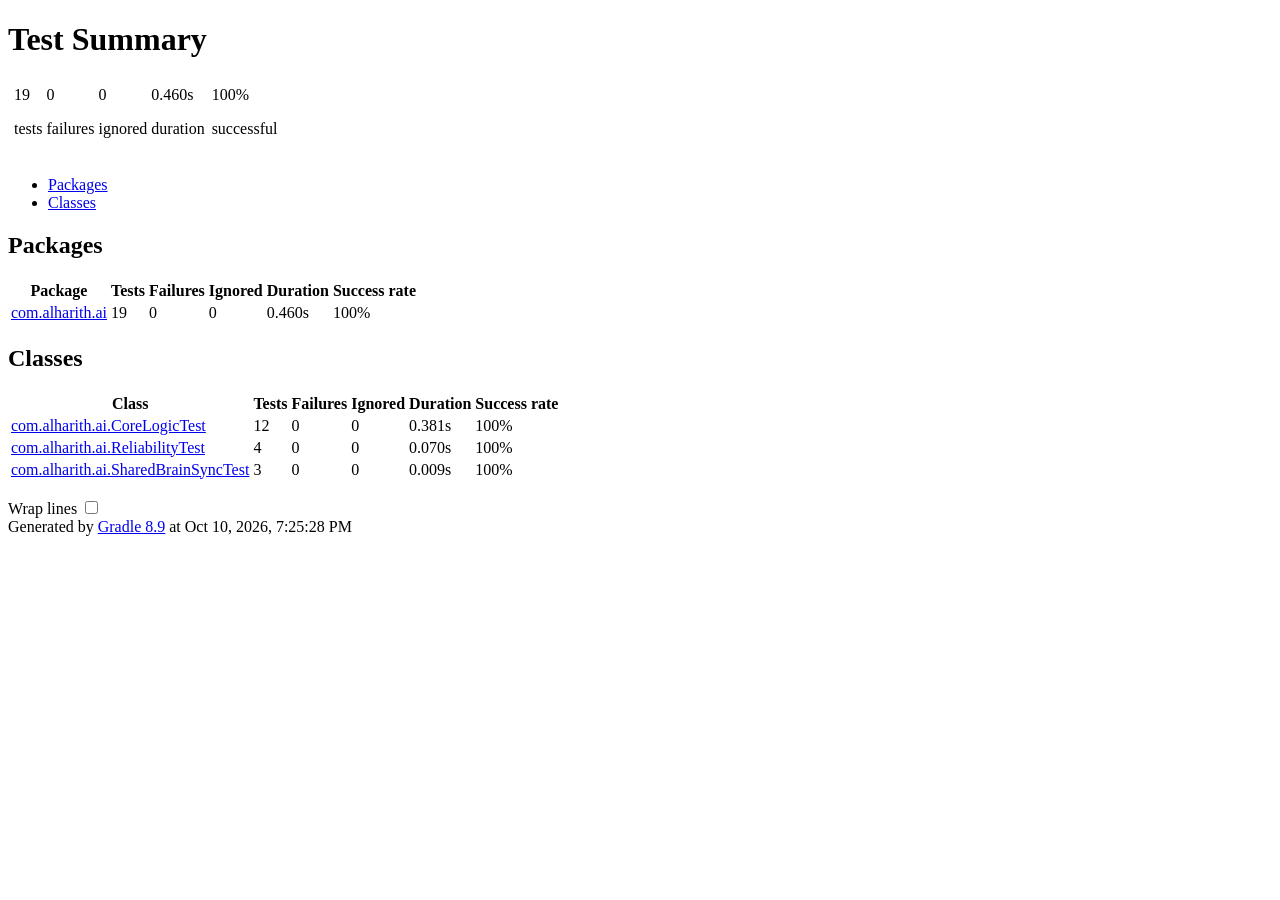
==== unit-tests.html @ 4f43839a "run 44" ====
<!DOCTYPE html>
<html>
<head>
<meta http-equiv="Content-Type" content="text/html; charset=utf-8"/>
<meta http-equiv="x-ua-compatible" content="IE=edge"/>
<title>Test results - Test Summary</title>
<link href="css/base-style.css" rel="stylesheet" type="text/css"/>
<link href="css/style.css" rel="stylesheet" type="text/css"/>
<script src="js/report.js" type="text/javascript"></script>
</head>
<body>
<div id="content">
<h1>Test Summary</h1>
<div id="summary">
<table>
<tr>
<td>
<div class="summaryGroup">
<table>
<tr>
<td>
<div class="infoBox" id="tests">
<div class="counter">19</div>
<p>tests</p>
</div>
</td>
<td>
<div class="infoBox" id="failures">
<div class="counter">0</div>
<p>failures</p>
</div>
</td>
<td>
<div class="infoBox" id="ignored">
<div class="counter">0</div>
<p>ignored</p>
</div>
</td>
<td>
<div class="infoBox" id="duration">
<div class="counter">0.460s</div>
<p>duration</p>
</div>
</td>
</tr>
</table>
</div>
</td>
<td>
<div class="infoBox success" id="successRate">
<div class="percent">100%</div>
<p>successful</p>
</div>
</td>
</tr>
</table>
</div>
<div id="tabs">
<ul class="tabLinks">
<li>
<a href="#tab0">Packages</a>
</li>
<li>
<a href="#tab1">Classes</a>
</li>
</ul>
<div id="tab0" class="tab">
<h2>Packages</h2>
<table>
<thead>
<tr>
<th>Package</th>
<th>Tests</th>
<th>Failures</th>
<th>Ignored</th>
<th>Duration</th>
<th>Success rate</th>
</tr>
</thead>
<tbody>
<tr>
<td class="success">
<a href="packages/com.alharith.ai.html">com.alharith.ai</a>
</td>
<td>19</td>
<td>0</td>
<td>0</td>
<td>0.460s</td>
<td class="success">100%</td>
</tr>
</tbody>
</table>
</div>
<div id="tab1" class="tab">
<h2>Classes</h2>
<table>
<thead>
<tr>
<th>Class</th>
<th>Tests</th>
<th>Failures</th>
<th>Ignored</th>
<th>Duration</th>
<th>Success rate</th>
</tr>
</thead>
<tbody>
<tr>
<td class="success">
<a href="classes/com.alharith.ai.CoreLogicTest.html">com.alharith.ai.CoreLogicTest</a>
</td>
<td>12</td>
<td>0</td>
<td>0</td>
<td>0.381s</td>
<td class="success">100%</td>
</tr>
<tr>
<td class="success">
<a href="classes/com.alharith.ai.ReliabilityTest.html">com.alharith.ai.ReliabilityTest</a>
</td>
<td>4</td>
<td>0</td>
<td>0</td>
<td>0.070s</td>
<td class="success">100%</td>
</tr>
<tr>
<td class="success">
<a href="classes/com.alharith.ai.SharedBrainSyncTest.html">com.alharith.ai.SharedBrainSyncTest</a>
</td>
<td>3</td>
<td>0</td>
<td>0</td>
<td>0.009s</td>
<td class="success">100%</td>
</tr>
</tbody>
</table>
</div>
</div>
<div id="footer">
<p>
<div>
<label class="hidden" id="label-for-line-wrapping-toggle" for="line-wrapping-toggle">Wrap lines
<input id="line-wrapping-toggle" type="checkbox" autocomplete="off"/>
</label>
</div>Generated by 
<a href="http://www.gradle.org">Gradle 8.9</a> at Oct 10, 2026, 7:25:28 PM</p>
</div>
</div>
</body>
</html>
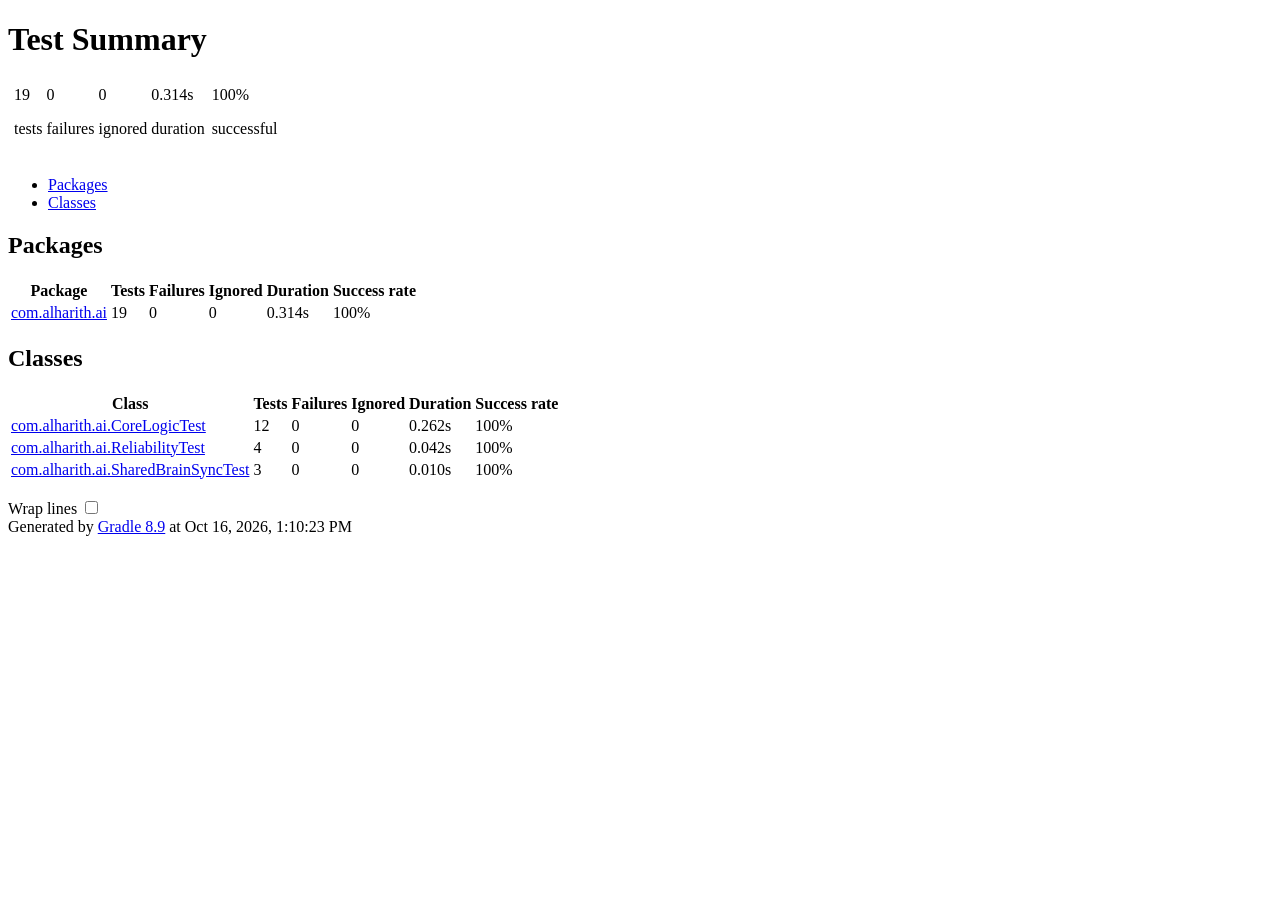
==== commit 4e5b1217: "run 67" ====
--- a/unit-tests.html
+++ b/unit-tests.html
@@ -38,7 +38,7 @@
 </td>
 <td>
 <div class="infoBox" id="duration">
-<div class="counter">0.460s</div>
+<div class="counter">0.314s</div>
 <p>duration</p>
 </div>
 </td>
@@ -85,7 +85,7 @@
 <td>19</td>
 <td>0</td>
 <td>0</td>
-<td>0.460s</td>
+<td>0.314s</td>
 <td class="success">100%</td>
 </tr>
 </tbody>
@@ -112,7 +112,7 @@
 <td>12</td>
 <td>0</td>
 <td>0</td>
-<td>0.381s</td>
+<td>0.262s</td>
 <td class="success">100%</td>
 </tr>
 <tr>
@@ -122,7 +122,7 @@
 <td>4</td>
 <td>0</td>
 <td>0</td>
-<td>0.070s</td>
+<td>0.042s</td>
 <td class="success">100%</td>
 </tr>
 <tr>
@@ -132,7 +132,7 @@
 <td>3</td>
 <td>0</td>
 <td>0</td>
-<td>0.009s</td>
+<td>0.010s</td>
 <td class="success">100%</td>
 </tr>
 </tbody>
@@ -146,7 +146,7 @@
 <input id="line-wrapping-toggle" type="checkbox" autocomplete="off"/>
 </label>
 </div>Generated by 
-<a href="http://www.gradle.org">Gradle 8.9</a> at Oct 10, 2026, 7:25:28 PM</p>
+<a href="http://www.gradle.org">Gradle 8.9</a> at Oct 16, 2026, 1:10:23 PM</p>
 </div>
 </div>
 </body>
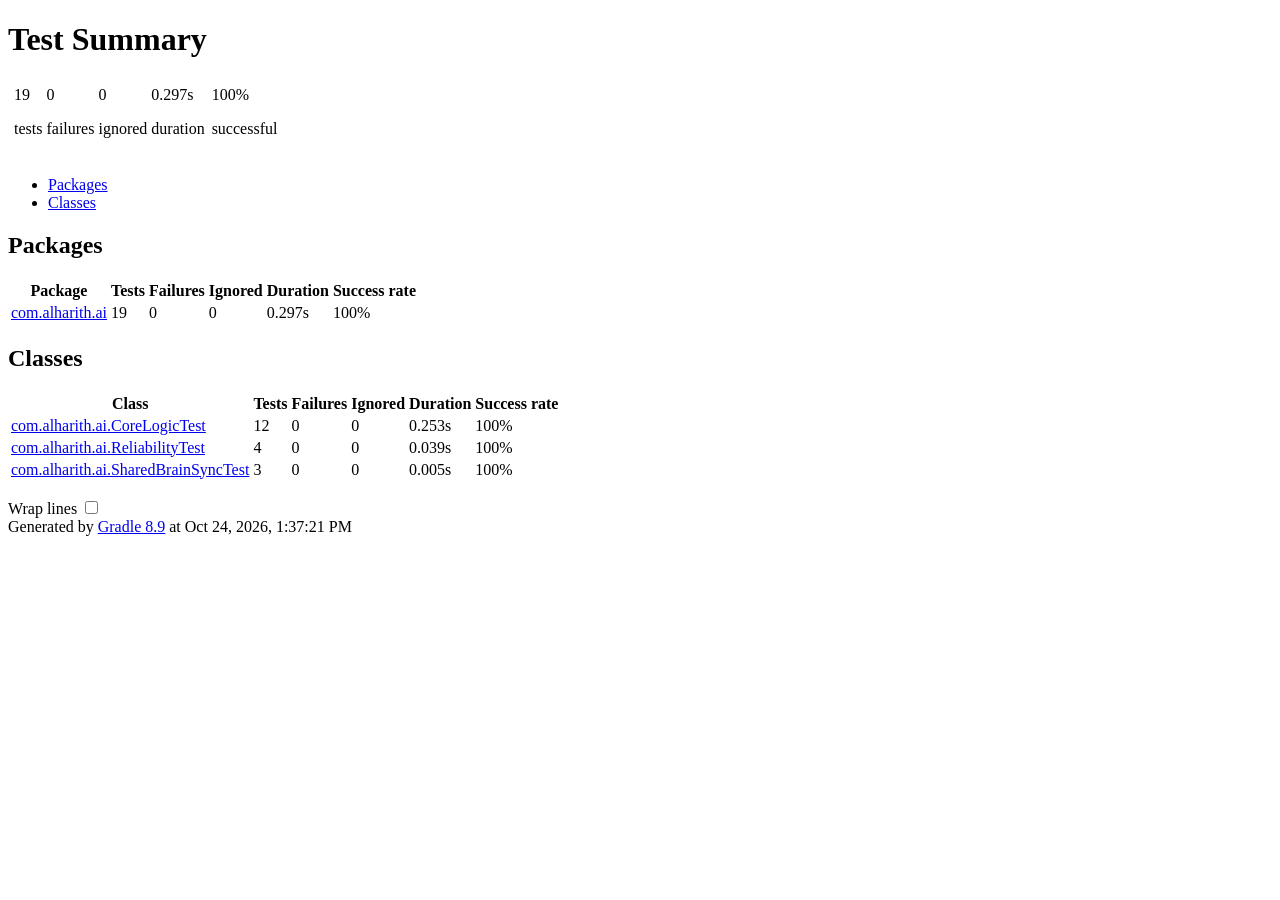
==== commit 591c879f: "run 82" ====
--- a/unit-tests.html
+++ b/unit-tests.html
@@ -38,7 +38,7 @@
 </td>
 <td>
 <div class="infoBox" id="duration">
-<div class="counter">0.314s</div>
+<div class="counter">0.297s</div>
 <p>duration</p>
 </div>
 </td>
@@ -85,7 +85,7 @@
 <td>19</td>
 <td>0</td>
 <td>0</td>
-<td>0.314s</td>
+<td>0.297s</td>
 <td class="success">100%</td>
 </tr>
 </tbody>
@@ -112,7 +112,7 @@
 <td>12</td>
 <td>0</td>
 <td>0</td>
-<td>0.262s</td>
+<td>0.253s</td>
 <td class="success">100%</td>
 </tr>
 <tr>
@@ -122,7 +122,7 @@
 <td>4</td>
 <td>0</td>
 <td>0</td>
-<td>0.042s</td>
+<td>0.039s</td>
 <td class="success">100%</td>
 </tr>
 <tr>
@@ -132,7 +132,7 @@
 <td>3</td>
 <td>0</td>
 <td>0</td>
-<td>0.010s</td>
+<td>0.005s</td>
 <td class="success">100%</td>
 </tr>
 </tbody>
@@ -146,7 +146,7 @@
 <input id="line-wrapping-toggle" type="checkbox" autocomplete="off"/>
 </label>
 </div>Generated by 
-<a href="http://www.gradle.org">Gradle 8.9</a> at Oct 16, 2026, 1:10:23 PM</p>
+<a href="http://www.gradle.org">Gradle 8.9</a> at Oct 24, 2026, 1:37:21 PM</p>
 </div>
 </div>
 </body>
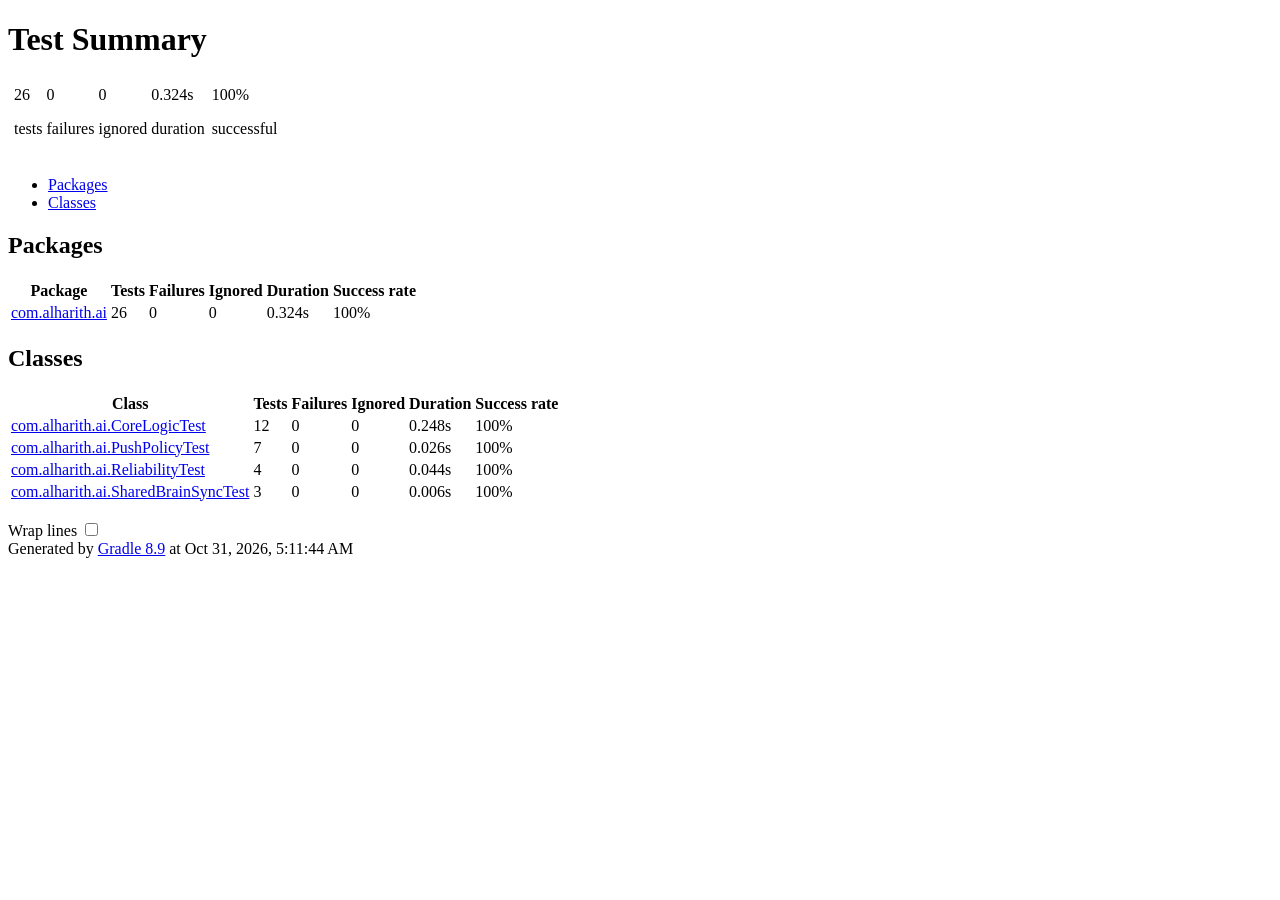
==== commit 669e1afd: "run 146" ====
--- a/unit-tests.html
+++ b/unit-tests.html
@@ -20,7 +20,7 @@
 <tr>
 <td>
 <div class="infoBox" id="tests">
-<div class="counter">19</div>
+<div class="counter">26</div>
 <p>tests</p>
 </div>
 </td>
@@ -38,7 +38,7 @@
 </td>
 <td>
 <div class="infoBox" id="duration">
-<div class="counter">0.297s</div>
+<div class="counter">0.324s</div>
 <p>duration</p>
 </div>
 </td>
@@ -82,10 +82,10 @@
 <td class="success">
 <a href="packages/com.alharith.ai.html">com.alharith.ai</a>
 </td>
-<td>19</td>
+<td>26</td>
 <td>0</td>
 <td>0</td>
-<td>0.297s</td>
+<td>0.324s</td>
 <td class="success">100%</td>
 </tr>
 </tbody>
@@ -112,7 +112,17 @@
 <td>12</td>
 <td>0</td>
 <td>0</td>
-<td>0.253s</td>
+<td>0.248s</td>
+<td class="success">100%</td>
+</tr>
+<tr>
+<td class="success">
+<a href="classes/com.alharith.ai.PushPolicyTest.html">com.alharith.ai.PushPolicyTest</a>
+</td>
+<td>7</td>
+<td>0</td>
+<td>0</td>
+<td>0.026s</td>
 <td class="success">100%</td>
 </tr>
 <tr>
@@ -122,7 +132,7 @@
 <td>4</td>
 <td>0</td>
 <td>0</td>
-<td>0.039s</td>
+<td>0.044s</td>
 <td class="success">100%</td>
 </tr>
 <tr>
@@ -132,7 +142,7 @@
 <td>3</td>
 <td>0</td>
 <td>0</td>
-<td>0.005s</td>
+<td>0.006s</td>
 <td class="success">100%</td>
 </tr>
 </tbody>
@@ -146,7 +156,7 @@
 <input id="line-wrapping-toggle" type="checkbox" autocomplete="off"/>
 </label>
 </div>Generated by 
-<a href="http://www.gradle.org">Gradle 8.9</a> at Oct 24, 2026, 1:37:21 PM</p>
+<a href="http://www.gradle.org">Gradle 8.9</a> at Oct 31, 2026, 5:11:44 AM</p>
 </div>
 </div>
 </body>
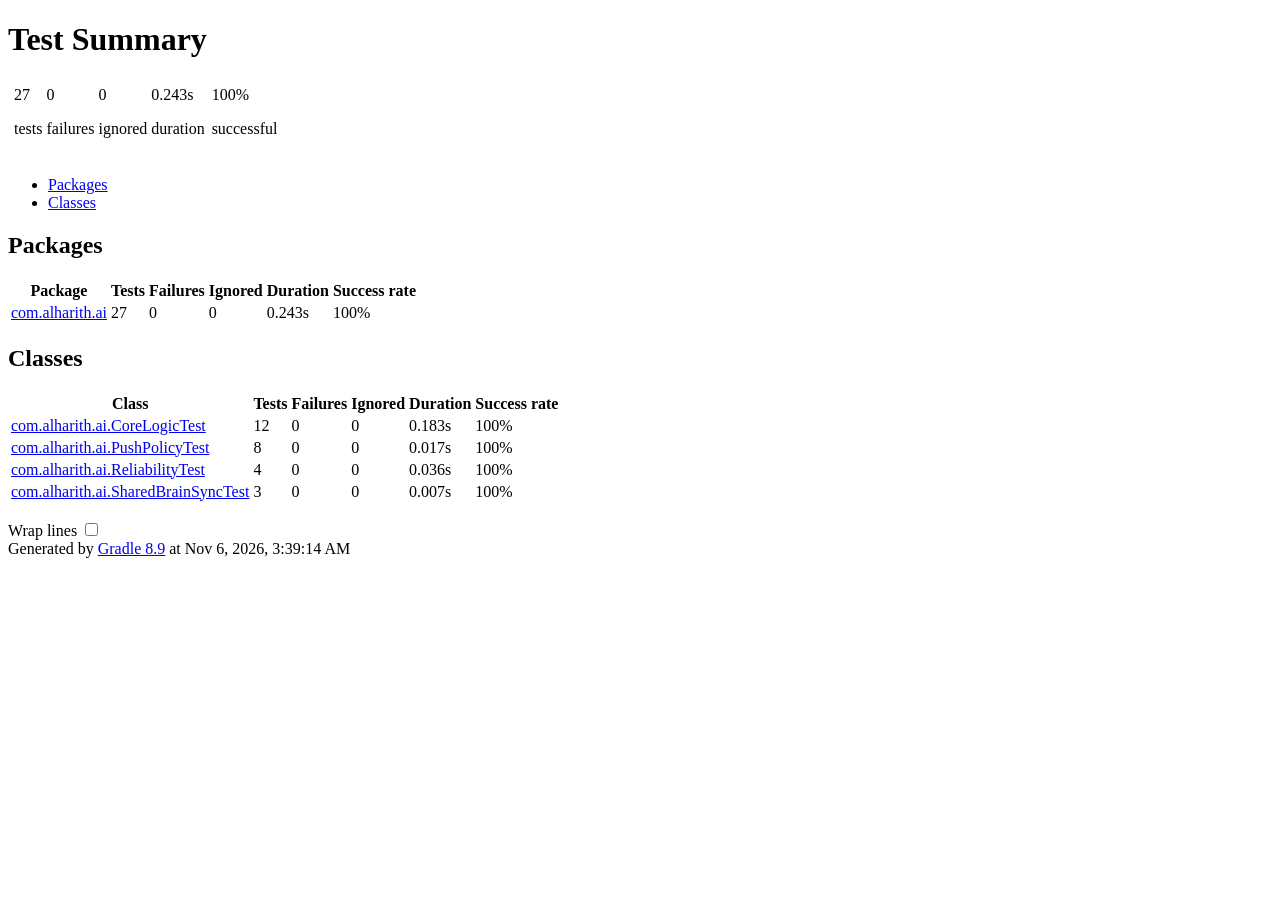
==== commit 6f9ea64c: "run 155" ====
--- a/unit-tests.html
+++ b/unit-tests.html
@@ -20,7 +20,7 @@
 <tr>
 <td>
 <div class="infoBox" id="tests">
-<div class="counter">26</div>
+<div class="counter">27</div>
 <p>tests</p>
 </div>
 </td>
@@ -38,7 +38,7 @@
 </td>
 <td>
 <div class="infoBox" id="duration">
-<div class="counter">0.324s</div>
+<div class="counter">0.243s</div>
 <p>duration</p>
 </div>
 </td>
@@ -82,10 +82,10 @@
 <td class="success">
 <a href="packages/com.alharith.ai.html">com.alharith.ai</a>
 </td>
-<td>26</td>
+<td>27</td>
 <td>0</td>
 <td>0</td>
-<td>0.324s</td>
+<td>0.243s</td>
 <td class="success">100%</td>
 </tr>
 </tbody>
@@ -112,17 +112,17 @@
 <td>12</td>
 <td>0</td>
 <td>0</td>
-<td>0.248s</td>
+<td>0.183s</td>
 <td class="success">100%</td>
 </tr>
 <tr>
 <td class="success">
 <a href="classes/com.alharith.ai.PushPolicyTest.html">com.alharith.ai.PushPolicyTest</a>
 </td>
-<td>7</td>
+<td>8</td>
 <td>0</td>
 <td>0</td>
-<td>0.026s</td>
+<td>0.017s</td>
 <td class="success">100%</td>
 </tr>
 <tr>
@@ -132,7 +132,7 @@
 <td>4</td>
 <td>0</td>
 <td>0</td>
-<td>0.044s</td>
+<td>0.036s</td>
 <td class="success">100%</td>
 </tr>
 <tr>
@@ -142,7 +142,7 @@
 <td>3</td>
 <td>0</td>
 <td>0</td>
-<td>0.006s</td>
+<td>0.007s</td>
 <td class="success">100%</td>
 </tr>
 </tbody>
@@ -156,7 +156,7 @@
 <input id="line-wrapping-toggle" type="checkbox" autocomplete="off"/>
 </label>
 </div>Generated by 
-<a href="http://www.gradle.org">Gradle 8.9</a> at Oct 31, 2026, 5:11:44 AM</p>
+<a href="http://www.gradle.org">Gradle 8.9</a> at Nov 6, 2026, 3:39:14 AM</p>
 </div>
 </div>
 </body>
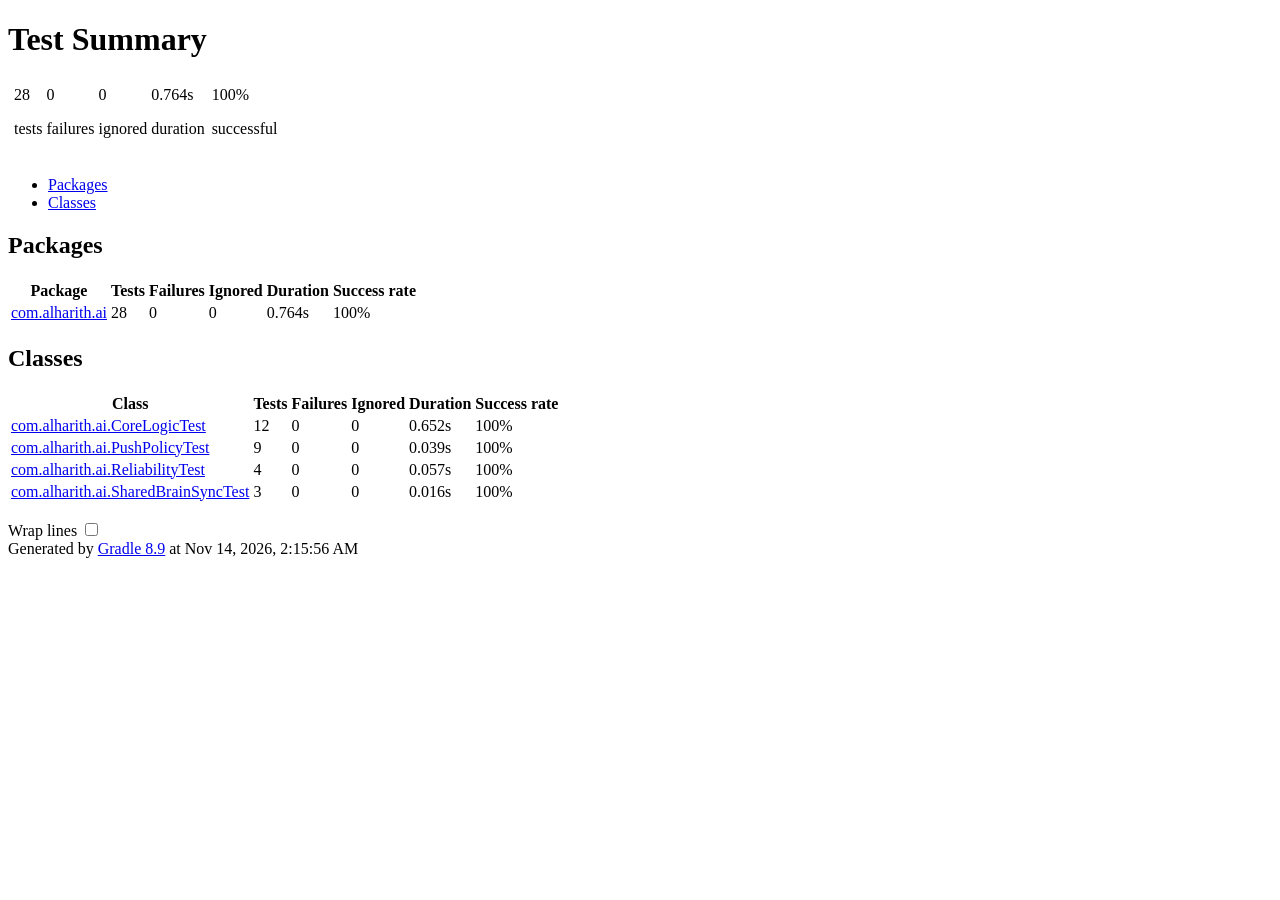
==== commit b7ad979e: "run 157" ====
--- a/unit-tests.html
+++ b/unit-tests.html
@@ -20,7 +20,7 @@
 <tr>
 <td>
 <div class="infoBox" id="tests">
-<div class="counter">27</div>
+<div class="counter">28</div>
 <p>tests</p>
 </div>
 </td>
@@ -38,7 +38,7 @@
 </td>
 <td>
 <div class="infoBox" id="duration">
-<div class="counter">0.243s</div>
+<div class="counter">0.764s</div>
 <p>duration</p>
 </div>
 </td>
@@ -82,10 +82,10 @@
 <td class="success">
 <a href="packages/com.alharith.ai.html">com.alharith.ai</a>
 </td>
-<td>27</td>
+<td>28</td>
 <td>0</td>
 <td>0</td>
-<td>0.243s</td>
+<td>0.764s</td>
 <td class="success">100%</td>
 </tr>
 </tbody>
@@ -112,17 +112,17 @@
 <td>12</td>
 <td>0</td>
 <td>0</td>
-<td>0.183s</td>
+<td>0.652s</td>
 <td class="success">100%</td>
 </tr>
 <tr>
 <td class="success">
 <a href="classes/com.alharith.ai.PushPolicyTest.html">com.alharith.ai.PushPolicyTest</a>
 </td>
-<td>8</td>
+<td>9</td>
 <td>0</td>
 <td>0</td>
-<td>0.017s</td>
+<td>0.039s</td>
 <td class="success">100%</td>
 </tr>
 <tr>
@@ -132,7 +132,7 @@
 <td>4</td>
 <td>0</td>
 <td>0</td>
-<td>0.036s</td>
+<td>0.057s</td>
 <td class="success">100%</td>
 </tr>
 <tr>
@@ -142,7 +142,7 @@
 <td>3</td>
 <td>0</td>
 <td>0</td>
-<td>0.007s</td>
+<td>0.016s</td>
 <td class="success">100%</td>
 </tr>
 </tbody>
@@ -156,7 +156,7 @@
 <input id="line-wrapping-toggle" type="checkbox" autocomplete="off"/>
 </label>
 </div>Generated by 
-<a href="http://www.gradle.org">Gradle 8.9</a> at Nov 6, 2026, 3:39:14 AM</p>
+<a href="http://www.gradle.org">Gradle 8.9</a> at Nov 14, 2026, 2:15:56 AM</p>
 </div>
 </div>
 </body>
